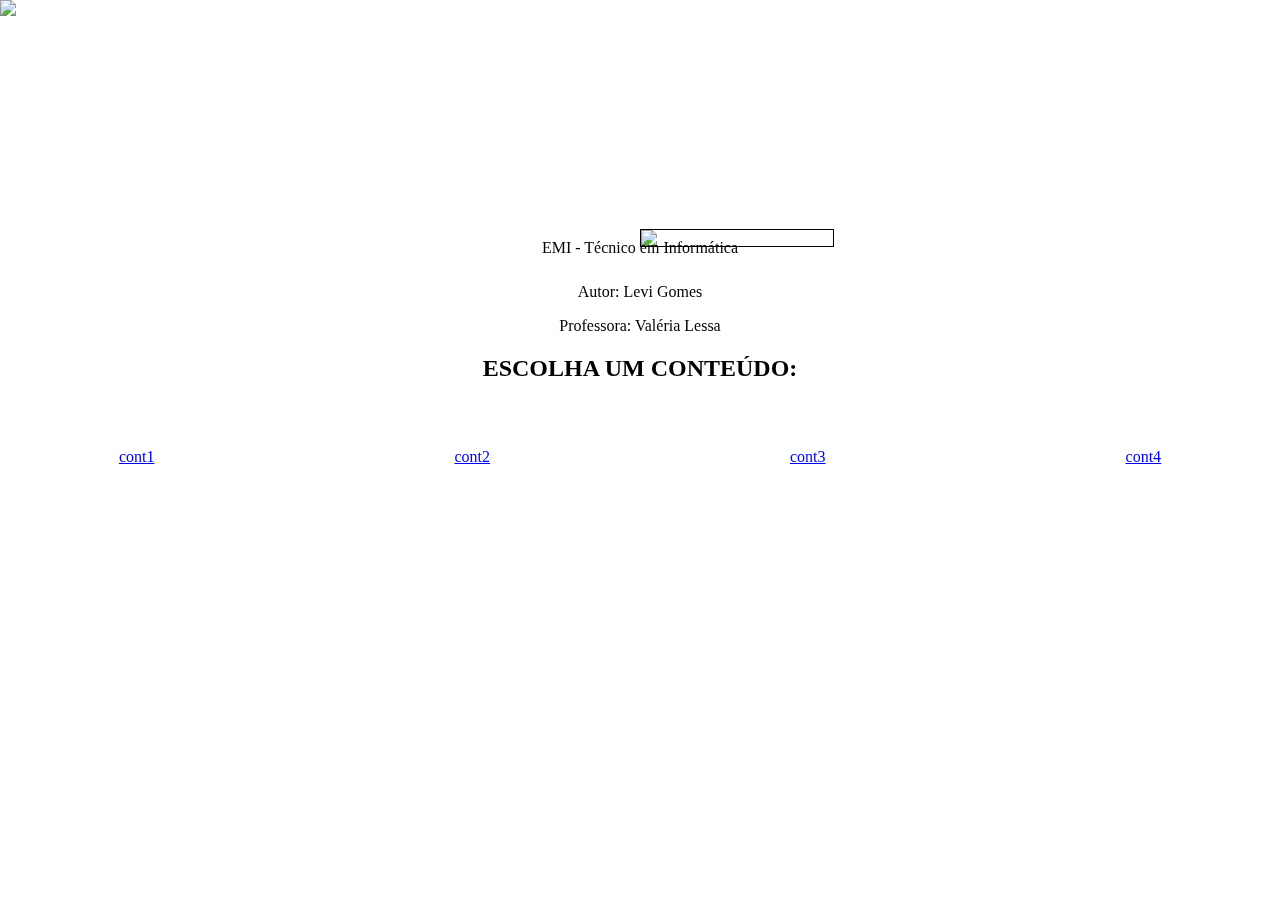
==== index.html @ 1e2177fe "V1" ====
<!DOCTYPE html>

<head>
    <meta charset="UTF-8" />
    <meta name="viewport" content="width=device-width, initial-scale=1.0" />
    <meta http-equiv="X-UA-Compatible" content="ie=edge" />
    <title>Portfolio - 2º Ciclo</title>
    <link type="text/css" rel="stylesheet" href="css/styles.css" />
    <link rel="preconnect" href="https://fonts.gstatic.com">
    <link href="https://fonts.googleapis.com/css2?family=Catamaran:wght@800&display=swap" rel="stylesheet">
</head>

<body>
    <div>
        <img id="bg" src="bginicio.jpg" />
    </div>
    <div align=center>
        <p id="titulo">PORTFOLIO DE MATEMÁTICA</p>
        <img id="bgturma" src="bgturma.jpg"/>
        <p id="turma">EMI - Técnico em Informática</p>
        <p>Autor: Levi Gomes</p>
        <p>Professora: Valéria Lessa</p>
    </div>

    <center>
        <h2>ESCOLHA UM CONTEÚDO:</h2>
        <div class="cont">
            <div class="contI">
                <p><a href="cont1.html">cont1</a></p>
            </div>
            <div class="contI">
                <p><a href="cont2.html">cont2</a></p>
            </div>
            <div class="contI">
                <p><a href="cont3.html">cont3</a></p>
            </div>
            <div class="contI">
                <p><a href="cont1.html">cont4</a></p>
            </div>
        </div>
    </center>
</body>
<footer>

</footer>
---- css/styles.css ----
.cont {
    display: flex;
    padding: 10px;
    justify-content: center;
}

#titulo {
    color:white;
    font-size: 45px;
    font-family: "Catamaran", sans-serif;
    margin-top: 110px;
}

#bgturma {
    width: 15%;
    border:solid 1px;
    z-index:-1;
    position:fixed;
    justify-content: center;
    
}

#turma {
    padding:10px 40px;
    
}

.contI {
    padding:20px 150px;
    
}

#bg {
    z-index:-1;
    position: absolute;
    width: 100%;
    left: 0px;
    top:0px;
}
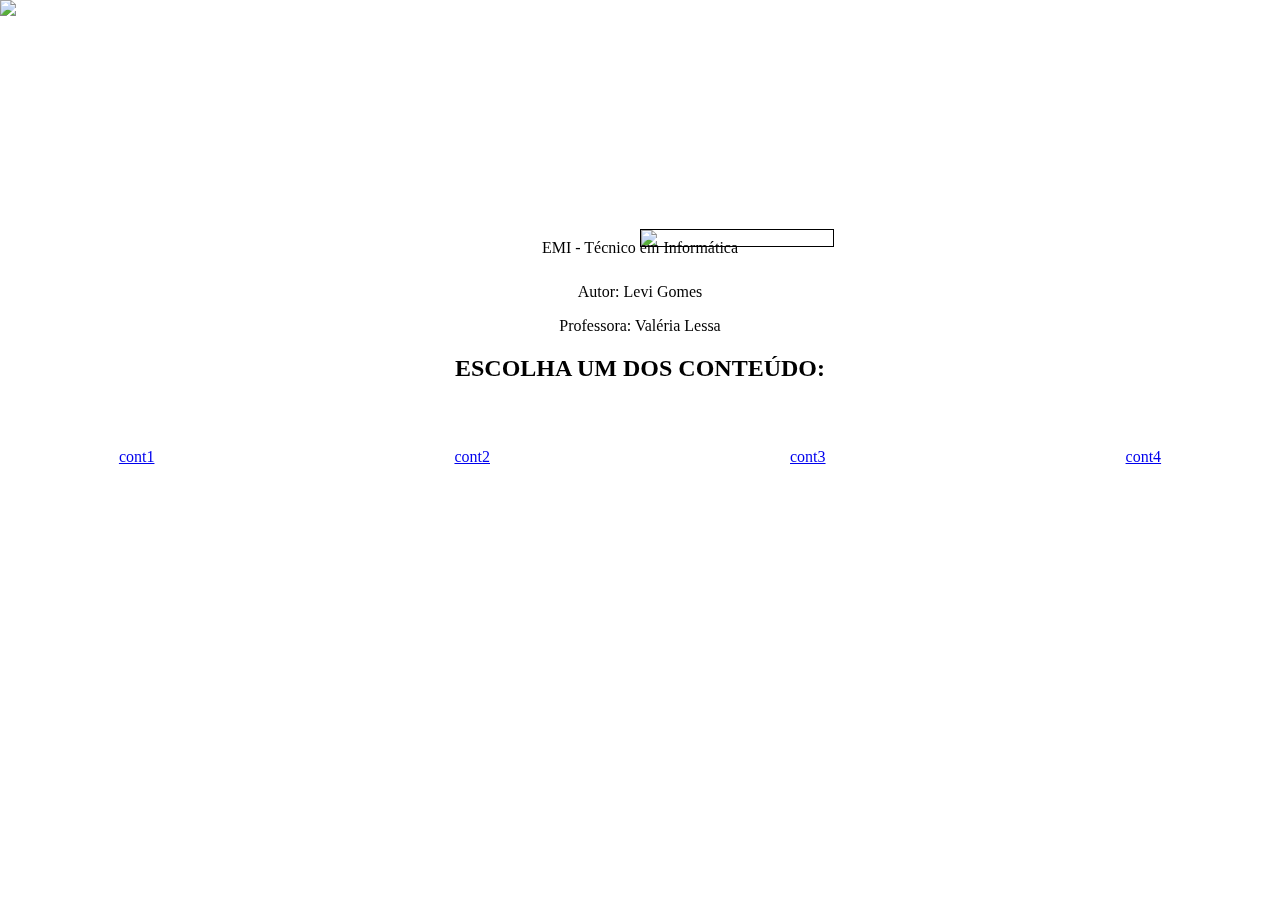
==== commit c0358e49: "V2" ====
--- a/index.html
+++ b/index.html
@@ -23,7 +23,7 @@
     </div>
 
     <center>
-        <h2>ESCOLHA UM CONTEÚDO:</h2>
+        <h2>ESCOLHA UM DOS CONTEÚDO:</h2>
         <div class="cont">
             <div class="contI">
                 <p><a href="cont1.html">cont1</a></p>
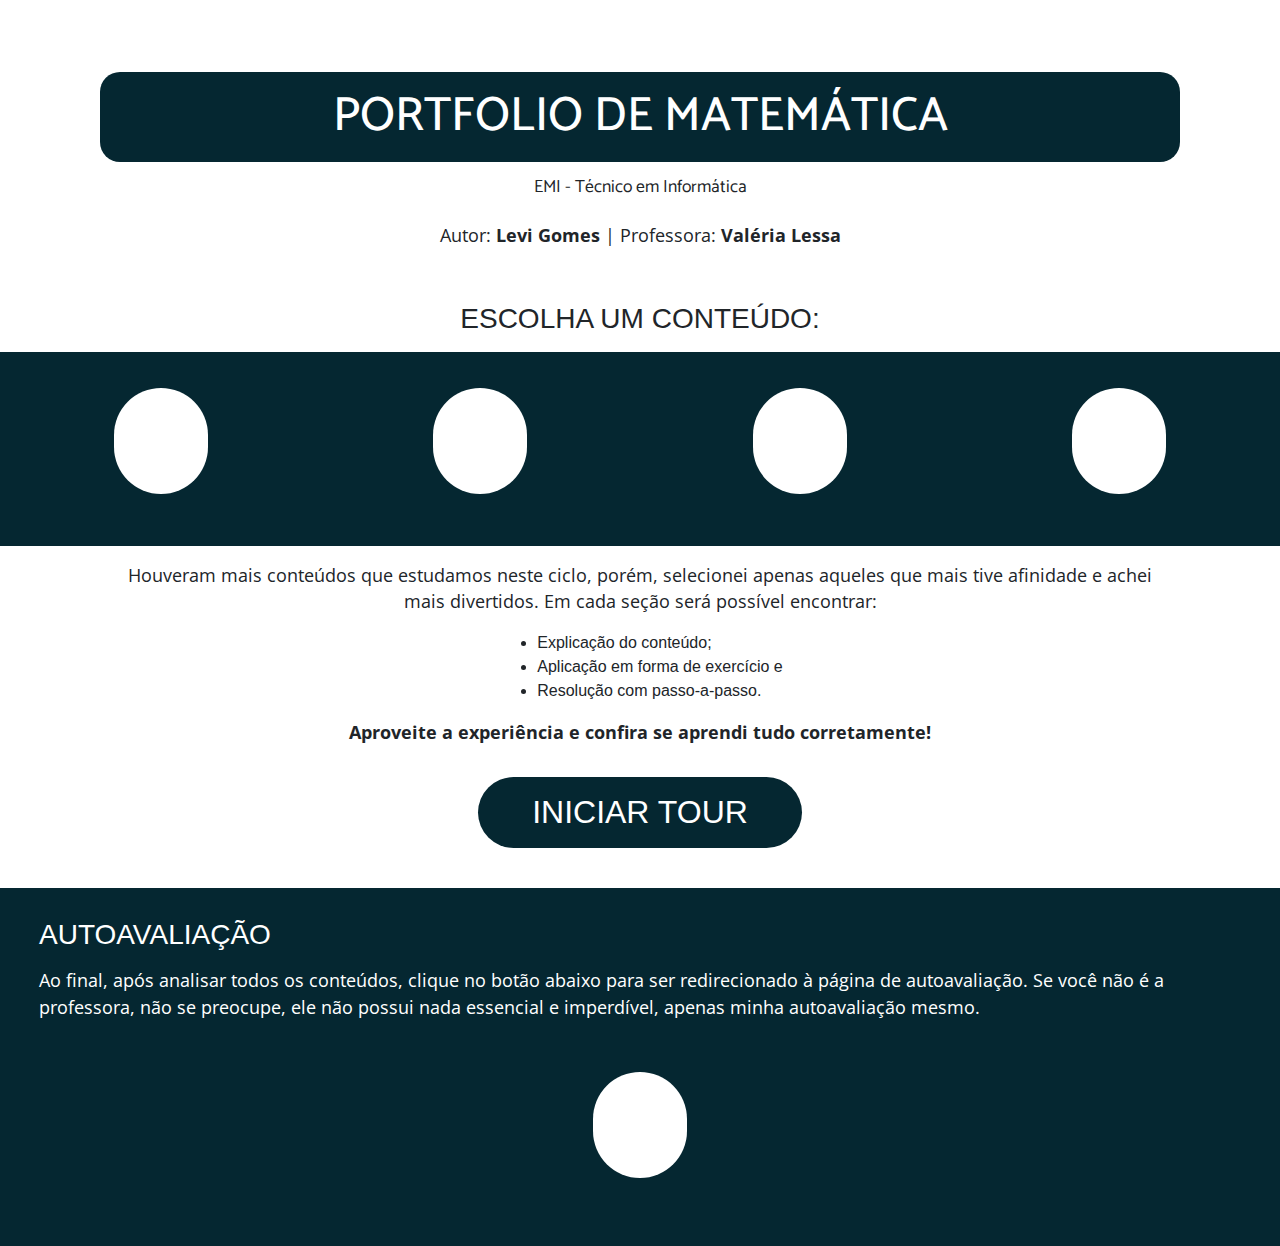
==== commit 24d91ac8: "Versão Semi-Final" ====
--- a/index.html
+++ b/index.html
@@ -8,37 +8,103 @@
     <link type="text/css" rel="stylesheet" href="css/styles.css" />
     <link rel="preconnect" href="https://fonts.gstatic.com">
     <link href="https://fonts.googleapis.com/css2?family=Catamaran:wght@800&display=swap" rel="stylesheet">
+    <link rel="stylesheet" href="bootstrap/css/bootstrap.min.css">
+    <script src="bootstrap/js/bootstrap.min.js"></script>
+    <link rel="stylesheet" href="css/fontawesome-free-5.15.3-web/css/all.min.css">
+    <link rel="preconnect" href="https://fonts.gstatic.com">
+    <link href="https://fonts.googleapis.com/css2?family=Open+Sans&display=swap" rel="stylesheet">
 </head>
 
 <body>
-    <div>
-        <img id="bg" src="bginicio.jpg" />
+
+    <div class="container-fluid p-0">
+        <div class="row mt-5">
+            <div class="container">
+                <div class="col mx-auto text-center">
+                    <h2 class="titulo py-3 mt-4">PORTFOLIO DE MATEMÁTICA</h2>
+                </div>
+            </div>
+        </div>
+        <div class="row">
+            <div class="col mx-auto text-center center">
+                <div class="container">
+                    <p id="turma" class="bg-white px-2">EMI - Técnico em Informática</p>
+                </div>
+            </div>
+        </div>
     </div>
-    <div align=center>
-        <p id="titulo">PORTFOLIO DE MATEMÁTICA</p>
-        <img id="bgturma" src="bgturma.jpg"/>
-        <p id="turma">EMI - Técnico em Informática</p>
-        <p>Autor: Levi Gomes</p>
-        <p>Professora: Valéria Lessa</p>
+    <div class="row">
+        <div class="col center">
+            <p align=left>Autor: <b>Levi Gomes</b> | Professora: <b>Valéria Lessa</b></p>
+        </div>
     </div>
-
+    <br>
     <center>
-        <h2>ESCOLHA UM DOS CONTEÚDO:</h2>
+        <h3>ESCOLHA UM CONTEÚDO:</h3>
         <div class="cont">
-            <div class="contI">
-                <p><a href="cont1.html">cont1</a></p>
+            <div class="row">
+                <div class="contI col-sm-6 col-lg-3 col-md-6 mx-auto text-center center">
+                    <p><a href="cont1.html">
+                            <i class="fas fa-square-root-alt fa-3x bolinha"></i>
+                        </a><br></p>
+                </div>
+                <div class="contI col-sm-6 col-lg-3 col-md-6 mx-auto text-center center">
+                    <p><a href="cont2.html">
+                            <i class="fas fa-superscript fa-3x bolinha"></i>
+                        </a></p>
+                </div>
+                <div class="contI col-sm-6 col-lg-3 col-md-6 mx-auto text-center center">
+                    <p><a href="cont3.html">
+                            <i class="fas fa-chart-line fa-3x bolinha"></i>
+                        </a></p>
+                </div>
+                <div class="contI col-sm-6 col-lg-3  col-md-6 mx-auto text-center center">
+                    <p><a href="cont4.html">
+                            <i class="fas fa-dollar-sign fa-3x bolinha"></i>
+                        </a></p>
+                </div>
             </div>
-            <div class="contI">
-                <p><a href="cont2.html">cont2</a></p>
-            </div>
-            <div class="contI">
-                <p><a href="cont3.html">cont3</a></p>
-            </div>
-            <div class="contI">
-                <p><a href="cont1.html">cont4</a></p>
+        </div>
+        <div class="row center">
+            <div class="mt-3 mx-4 col-lg-10 col-md-10 col-sm-10">
+                <p>Houveram mais conteúdos que estudamos neste ciclo, porém, selecionei apenas aqueles que mais tive afinidade e achei mais divertidos. Em cada seção será possível encontrar:</p>
+                <div class="row center">
+                    <ul align="left">
+                        <li>Explicação do conteúdo;</li>
+                        <li>Aplicação em forma de exercício e</li>
+                        <li>Resolução com passo-a-passo.</li>
+                    </ul>
+                </div>
+                <p><b>Aproveite a experiência e confira se aprendi tudo corretamente!</b></p>
+                <div class="py-3 mb-3 col-lg-4 col-md-7 col-sm-10">
+                    <h2 class="botao"><a href="cont1.html" style="color: white">INICIAR TOUR</a></h2>
+                </div>
             </div>
         </div>
     </center>
+
+    <!--AUTOAVALIAÇÃO??!-->
+    <div class="row">
+        <div class="container-fluid">
+            <div class="secao1 px-4 py-3">
+                <div class=" col-lg-12">
+                    <h3>AUTOAVALIAÇÃO</h3>
+
+                    <p>Ao final, após analisar todos os conteúdos, clique no botão abaixo para ser redirecionado à página de autoavaliação. Se você não é a professora, não se preocupe, ele não possui nada essencial e imperdível, apenas minha autoavaliação mesmo.</p>
+                    <div class="cont">
+                        <div class="row">
+                            <div class="contI col-sm-6 col-lg-3 col-md-6 mx-auto text-center center">
+                                <p><a href="autoavaliacao.html">
+                                        <i class="fas fa-star fa-3x bolinha"></i>
+                                    </a><br></p>
+                            </div>
+                        </div>
+                    </div>
+                </div>
+            </div>
+        </div>
+    </div>
+
 </body>
 <footer>
 
--- a/css/styles.css
+++ b/css/styles.css
@@ -1,39 +1,108 @@
+body {
+    font-family: 'Open Sans', sans-serif;
+}
+
+p {
+    font-family: 'Open Sans', sans-serif;
+    font-size: 110%;
+
+}
+
 .cont {
-    display: flex;
-    padding: 10px;
+    background-color: #052731;
+    padding: 1em;
+    align-content: center;
     justify-content: center;
 }
 
-#titulo {
-    color:white;
-    font-size: 45px;
+.titulo {
+    color: white;
+    font-size: 3em;
     font-family: "Catamaran", sans-serif;
-    margin-top: 110px;
+    background-color: #052731;
+    border-radius: 20px;
 }
 
-#bgturma {
-    width: 15%;
-    border:solid 1px;
-    z-index:-1;
-    position:fixed;
+.imagem {
+    width: 80%;
+    height: 80%;
+}
+
+.formas {
+    border: solid 3px white;
+    padding-bottom: 10px;
+    padding-top: 10px;
+    padding-left: 10px;
+    padding-right: 20px;
+}
+
+.formas2 {
+    border: solid 3px #052731;
+    padding-bottom: 10px;
+    padding-top: 10px;
+    padding-left: 10px;
+    padding-right: 20px;
+}
+
+.center {
+    display: flex;
     justify-content: center;
-    
+    align-items: center;
+}
+
+h3 {
+    padding-bottom: 0.3em;
+    padding-top: 0.5em;
+}
+
+.bolinha {
+    color: #052731;
+    background-color: white;
+    padding: 0.5em;
+    border-radius: 2em;
+}
+
+.bolinha:hover {
+    color: #052731;
+    background-color: #4f7b88;
+    padding: 0.5em;
+    border-radius: 2em;
+}
+
+.botao {
+    color: white;
+    background-color: #052731;
+    padding: 0.5em;
+    border-radius: 2em;
+}
+
+#bloco {
+    border: 10px solid black;
+    width: 10%;
+    height: 5%;
+}
+
+.secao1 {
+    color: white;
+    background-color: #052731;
+}
+
+.secao2 {
+    color: #052731;
+    background-color: white;
 }
 
 #turma {
-    padding:10px 40px;
-    
+    padding: 5px;
+    font-family: "Catamaran", sans-serif;
+    border-radius: 20px;
 }
 
 .contI {
-    padding:20px 150px;
-    
+    padding: 20px 150px;
+
 }
 
-#bg {
-    z-index:-1;
-    position: absolute;
-    width: 100%;
-    left: 0px;
-    top:0px;
-}+.lista {
+    font-size: 95%;
+}
--- a/css/fontawesome-free-5.15.3-web/css/all.min.css
+++ b/css/fontawesome-free-5.15.3-web/css/all.min.css
@@ -0,0 +1,5 @@
+/*!
+ * Font Awesome Free 5.15.3 by @fontawesome - https://fontawesome.com
+ * License - https://fontawesome.com/license/free (Icons: CC BY 4.0, Fonts: SIL OFL 1.1, Code: MIT License)
+ */
+.fa,.fab,.fad,.fal,.far,.fas{-moz-osx-font-smoothing:grayscale;-webkit-font-smoothing:antialiased;display:inline-block;font-style:normal;font-variant:normal;text-rendering:auto;line-height:1}.fa-lg{font-size:1.33333em;line-height:.75em;vertical-align:-.0667em}.fa-xs{font-size:.75em}.fa-sm{font-size:.875em}.fa-1x{font-size:1em}.fa-2x{font-size:2em}.fa-3x{font-size:3em}.fa-4x{font-size:4em}.fa-5x{font-size:5em}.fa-6x{font-size:6em}.fa-7x{font-size:7em}.fa-8x{font-size:8em}.fa-9x{font-size:9em}.fa-10x{font-size:10em}.fa-fw{text-align:center;width:1.25em}.fa-ul{list-style-type:none;margin-left:2.5em;padding-left:0}.fa-ul>li{position:relative}.fa-li{left:-2em;position:absolute;text-align:center;width:2em;line-height:inherit}.fa-border{border:.08em solid #eee;border-radius:.1em;padding:.2em .25em .15em}.fa-pull-left{float:left}.fa-pull-right{float:right}.fa.fa-pull-left,.fab.fa-pull-left,.fal.fa-pull-left,.far.fa-pull-left,.fas.fa-pull-left{margin-right:.3em}.fa.fa-pull-right,.fab.fa-pull-right,.fal.fa-pull-right,.far.fa-pull-right,.fas.fa-pull-right{margin-left:.3em}.fa-spin{-webkit-animation:fa-spin 2s linear infinite;animation:fa-spin 2s linear infinite}.fa-pulse{-webkit-animation:fa-spin 1s steps(8) infinite;animation:fa-spin 1s steps(8) infinite}@-webkit-keyframes fa-spin{0%{-webkit-transform:rotate(0deg);transform:rotate(0deg)}to{-webkit-transform:rotate(1turn);transform:rotate(1turn)}}@keyframes fa-spin{0%{-webkit-transform:rotate(0deg);transform:rotate(0deg)}to{-webkit-transform:rotate(1turn);transform:rotate(1turn)}}.fa-rotate-90{-ms-filter:"progid:DXImageTransform.Microsoft.BasicImage(rotation=1)";-webkit-transform:rotate(90deg);transform:rotate(90deg)}.fa-rotate-180{-ms-filter:"progid:DXImageTransform.Microsoft.BasicImage(rotation=2)";-webkit-transform:rotate(180deg);transform:rotate(180deg)}.fa-rotate-270{-ms-filter:"progid:DXImageTransform.Microsoft.BasicImage(rotation=3)";-webkit-transform:rotate(270deg);transform:rotate(270deg)}.fa-flip-horizontal{-ms-filter:"progid:DXImageTransform.Microsoft.BasicImage(rotation=0, mirror=1)";-webkit-transform:scaleX(-1);transform:scaleX(-1)}.fa-flip-vertical{-webkit-transform:scaleY(-1);transform:scaleY(-1)}.fa-flip-both,.fa-flip-horizontal.fa-flip-vertical,.fa-flip-vertical{-ms-filter:"progid:DXImageTransform.Microsoft.BasicImage(rotation=2, mirror=1)"}.fa-flip-both,.fa-flip-horizontal.fa-flip-vertical{-webkit-transform:scale(-1);transform:scale(-1)}:root .fa-flip-both,:root .fa-flip-horizontal,:root .fa-flip-vertical,:root .fa-rotate-90,:root .fa-rotate-180,:root .fa-rotate-270{-webkit-filter:none;filter:none}.fa-stack{display:inline-block;height:2em;line-height:2em;position:relative;vertical-align:middle;width:2.5em}.fa-stack-1x,.fa-stack-2x{left:0;position:absolute;text-align:center;width:100%}.fa-stack-1x{line-height:inherit}.fa-stack-2x{font-size:2em}.fa-inverse{color:#fff}.fa-500px:before{content:"\f26e"}.fa-accessible-icon:before{content:"\f368"}.fa-accusoft:before{content:"\f369"}.fa-acquisitions-incorporated:before{content:"\f6af"}.fa-ad:before{content:"\f641"}.fa-address-book:before{content:"\f2b9"}.fa-address-card:before{content:"\f2bb"}.fa-adjust:before{content:"\f042"}.fa-adn:before{content:"\f170"}.fa-adversal:before{content:"\f36a"}.fa-affiliatetheme:before{content:"\f36b"}.fa-air-freshener:before{content:"\f5d0"}.fa-airbnb:before{content:"\f834"}.fa-algolia:before{content:"\f36c"}.fa-align-center:before{content:"\f037"}.fa-align-justify:before{content:"\f039"}.fa-align-left:before{content:"\f036"}.fa-align-right:before{content:"\f038"}.fa-alipay:before{content:"\f642"}.fa-allergies:before{content:"\f461"}.fa-amazon:before{content:"\f270"}.fa-amazon-pay:before{content:"\f42c"}.fa-ambulance:before{content:"\f0f9"}.fa-american-sign-language-interpreting:before{content:"\f2a3"}.fa-amilia:before{content:"\f36d"}.fa-anchor:before{content:"\f13d"}.fa-android:before{content:"\f17b"}.fa-angellist:before{content:"\f209"}.fa-angle-double-down:before{content:"\f103"}.fa-angle-double-left:before{content:"\f100"}.fa-angle-double-right:before{content:"\f101"}.fa-angle-double-up:before{content:"\f102"}.fa-angle-down:before{content:"\f107"}.fa-angle-left:before{content:"\f104"}.fa-angle-right:before{content:"\f105"}.fa-angle-up:before{content:"\f106"}.fa-angry:before{content:"\f556"}.fa-angrycreative:before{content:"\f36e"}.fa-angular:before{content:"\f420"}.fa-ankh:before{content:"\f644"}.fa-app-store:before{content:"\f36f"}.fa-app-store-ios:before{content:"\f370"}.fa-apper:before{content:"\f371"}.fa-apple:before{content:"\f179"}.fa-apple-alt:before{content:"\f5d1"}.fa-apple-pay:before{content:"\f415"}.fa-archive:before{content:"\f187"}.fa-archway:before{content:"\f557"}.fa-arrow-alt-circle-down:before{content:"\f358"}.fa-arrow-alt-circle-left:before{content:"\f359"}.fa-arrow-alt-circle-right:before{content:"\f35a"}.fa-arrow-alt-circle-up:before{content:"\f35b"}.fa-arrow-circle-down:before{content:"\f0ab"}.fa-arrow-circle-left:before{content:"\f0a8"}.fa-arrow-circle-right:before{content:"\f0a9"}.fa-arrow-circle-up:before{content:"\f0aa"}.fa-arrow-down:before{content:"\f063"}.fa-arrow-left:before{content:"\f060"}.fa-arrow-right:before{content:"\f061"}.fa-arrow-up:before{content:"\f062"}.fa-arrows-alt:before{content:"\f0b2"}.fa-arrows-alt-h:before{content:"\f337"}.fa-arrows-alt-v:before{content:"\f338"}.fa-artstation:before{content:"\f77a"}.fa-assistive-listening-systems:before{content:"\f2a2"}.fa-asterisk:before{content:"\f069"}.fa-asymmetrik:before{content:"\f372"}.fa-at:before{content:"\f1fa"}.fa-atlas:before{content:"\f558"}.fa-atlassian:before{content:"\f77b"}.fa-atom:before{content:"\f5d2"}.fa-audible:before{content:"\f373"}.fa-audio-description:before{content:"\f29e"}.fa-autoprefixer:before{content:"\f41c"}.fa-avianex:before{content:"\f374"}.fa-aviato:before{content:"\f421"}.fa-award:before{content:"\f559"}.fa-aws:before{content:"\f375"}.fa-baby:before{content:"\f77c"}.fa-baby-carriage:before{content:"\f77d"}.fa-backspace:before{content:"\f55a"}.fa-backward:before{content:"\f04a"}.fa-bacon:before{content:"\f7e5"}.fa-bacteria:before{content:"\e059"}.fa-bacterium:before{content:"\e05a"}.fa-bahai:before{content:"\f666"}.fa-balance-scale:before{content:"\f24e"}.fa-balance-scale-left:before{content:"\f515"}.fa-balance-scale-right:before{content:"\f516"}.fa-ban:before{content:"\f05e"}.fa-band-aid:before{content:"\f462"}.fa-bandcamp:before{content:"\f2d5"}.fa-barcode:before{content:"\f02a"}.fa-bars:before{content:"\f0c9"}.fa-baseball-ball:before{content:"\f433"}.fa-basketball-ball:before{content:"\f434"}.fa-bath:before{content:"\f2cd"}.fa-battery-empty:before{content:"\f244"}.fa-battery-full:before{content:"\f240"}.fa-battery-half:before{content:"\f242"}.fa-battery-quarter:before{content:"\f243"}.fa-battery-three-quarters:before{content:"\f241"}.fa-battle-net:before{content:"\f835"}.fa-bed:before{content:"\f236"}.fa-beer:before{content:"\f0fc"}.fa-behance:before{content:"\f1b4"}.fa-behance-square:before{content:"\f1b5"}.fa-bell:before{content:"\f0f3"}.fa-bell-slash:before{content:"\f1f6"}.fa-bezier-curve:before{content:"\f55b"}.fa-bible:before{content:"\f647"}.fa-bicycle:before{content:"\f206"}.fa-biking:before{content:"\f84a"}.fa-bimobject:before{content:"\f378"}.fa-binoculars:before{content:"\f1e5"}.fa-biohazard:before{content:"\f780"}.fa-birthday-cake:before{content:"\f1fd"}.fa-bitbucket:before{content:"\f171"}.fa-bitcoin:before{content:"\f379"}.fa-bity:before{content:"\f37a"}.fa-black-tie:before{content:"\f27e"}.fa-blackberry:before{content:"\f37b"}.fa-blender:before{content:"\f517"}.fa-blender-phone:before{content:"\f6b6"}.fa-blind:before{content:"\f29d"}.fa-blog:before{content:"\f781"}.fa-blogger:before{content:"\f37c"}.fa-blogger-b:before{content:"\f37d"}.fa-bluetooth:before{content:"\f293"}.fa-bluetooth-b:before{content:"\f294"}.fa-bold:before{content:"\f032"}.fa-bolt:before{content:"\f0e7"}.fa-bomb:before{content:"\f1e2"}.fa-bone:before{content:"\f5d7"}.fa-bong:before{content:"\f55c"}.fa-book:before{content:"\f02d"}.fa-book-dead:before{content:"\f6b7"}.fa-book-medical:before{content:"\f7e6"}.fa-book-open:before{content:"\f518"}.fa-book-reader:before{content:"\f5da"}.fa-bookmark:before{content:"\f02e"}.fa-bootstrap:before{content:"\f836"}.fa-border-all:before{content:"\f84c"}.fa-border-none:before{content:"\f850"}.fa-border-style:before{content:"\f853"}.fa-bowling-ball:before{content:"\f436"}.fa-box:before{content:"\f466"}.fa-box-open:before{content:"\f49e"}.fa-box-tissue:before{content:"\e05b"}.fa-boxes:before{content:"\f468"}.fa-braille:before{content:"\f2a1"}.fa-brain:before{content:"\f5dc"}.fa-bread-slice:before{content:"\f7ec"}.fa-briefcase:before{content:"\f0b1"}.fa-briefcase-medical:before{content:"\f469"}.fa-broadcast-tower:before{content:"\f519"}.fa-broom:before{content:"\f51a"}.fa-brush:before{content:"\f55d"}.fa-btc:before{content:"\f15a"}.fa-buffer:before{content:"\f837"}.fa-bug:before{content:"\f188"}.fa-building:before{content:"\f1ad"}.fa-bullhorn:before{content:"\f0a1"}.fa-bullseye:before{content:"\f140"}.fa-burn:before{content:"\f46a"}.fa-buromobelexperte:before{content:"\f37f"}.fa-bus:before{content:"\f207"}.fa-bus-alt:before{content:"\f55e"}.fa-business-time:before{content:"\f64a"}.fa-buy-n-large:before{content:"\f8a6"}.fa-buysellads:before{content:"\f20d"}.fa-calculator:before{content:"\f1ec"}.fa-calendar:before{content:"\f133"}.fa-calendar-alt:before{content:"\f073"}.fa-calendar-check:before{content:"\f274"}.fa-calendar-day:before{content:"\f783"}.fa-calendar-minus:before{content:"\f272"}.fa-calendar-plus:before{content:"\f271"}.fa-calendar-times:before{content:"\f273"}.fa-calendar-week:before{content:"\f784"}.fa-camera:before{content:"\f030"}.fa-camera-retro:before{content:"\f083"}.fa-campground:before{content:"\f6bb"}.fa-canadian-maple-leaf:before{content:"\f785"}.fa-candy-cane:before{content:"\f786"}.fa-cannabis:before{content:"\f55f"}.fa-capsules:before{content:"\f46b"}.fa-car:before{content:"\f1b9"}.fa-car-alt:before{content:"\f5de"}.fa-car-battery:before{content:"\f5df"}.fa-car-crash:before{content:"\f5e1"}.fa-car-side:before{content:"\f5e4"}.fa-caravan:before{content:"\f8ff"}.fa-caret-down:before{content:"\f0d7"}.fa-caret-left:before{content:"\f0d9"}.fa-caret-right:before{content:"\f0da"}.fa-caret-square-down:before{content:"\f150"}.fa-caret-square-left:before{content:"\f191"}.fa-caret-square-right:before{content:"\f152"}.fa-caret-square-up:before{content:"\f151"}.fa-caret-up:before{content:"\f0d8"}.fa-carrot:before{content:"\f787"}.fa-cart-arrow-down:before{content:"\f218"}.fa-cart-plus:before{content:"\f217"}.fa-cash-register:before{content:"\f788"}.fa-cat:before{content:"\f6be"}.fa-cc-amazon-pay:before{content:"\f42d"}.fa-cc-amex:before{content:"\f1f3"}.fa-cc-apple-pay:before{content:"\f416"}.fa-cc-diners-club:before{content:"\f24c"}.fa-cc-discover:before{content:"\f1f2"}.fa-cc-jcb:before{content:"\f24b"}.fa-cc-mastercard:before{content:"\f1f1"}.fa-cc-paypal:before{content:"\f1f4"}.fa-cc-stripe:before{content:"\f1f5"}.fa-cc-visa:before{content:"\f1f0"}.fa-centercode:before{content:"\f380"}.fa-centos:before{content:"\f789"}.fa-certificate:before{content:"\f0a3"}.fa-chair:before{content:"\f6c0"}.fa-chalkboard:before{content:"\f51b"}.fa-chalkboard-teacher:before{content:"\f51c"}.fa-charging-station:before{content:"\f5e7"}.fa-chart-area:before{content:"\f1fe"}.fa-chart-bar:before{content:"\f080"}.fa-chart-line:before{content:"\f201"}.fa-chart-pie:before{content:"\f200"}.fa-check:before{content:"\f00c"}.fa-check-circle:before{content:"\f058"}.fa-check-double:before{content:"\f560"}.fa-check-square:before{content:"\f14a"}.fa-cheese:before{content:"\f7ef"}.fa-chess:before{content:"\f439"}.fa-chess-bishop:before{content:"\f43a"}.fa-chess-board:before{content:"\f43c"}.fa-chess-king:before{content:"\f43f"}.fa-chess-knight:before{content:"\f441"}.fa-chess-pawn:before{content:"\f443"}.fa-chess-queen:before{content:"\f445"}.fa-chess-rook:before{content:"\f447"}.fa-chevron-circle-down:before{content:"\f13a"}.fa-chevron-circle-left:before{content:"\f137"}.fa-chevron-circle-right:before{content:"\f138"}.fa-chevron-circle-up:before{content:"\f139"}.fa-chevron-down:before{content:"\f078"}.fa-chevron-left:before{content:"\f053"}.fa-chevron-right:before{content:"\f054"}.fa-chevron-up:before{content:"\f077"}.fa-child:before{content:"\f1ae"}.fa-chrome:before{content:"\f268"}.fa-chromecast:before{content:"\f838"}.fa-church:before{content:"\f51d"}.fa-circle:before{content:"\f111"}.fa-circle-notch:before{content:"\f1ce"}.fa-city:before{content:"\f64f"}.fa-clinic-medical:before{content:"\f7f2"}.fa-clipboard:before{content:"\f328"}.fa-clipboard-check:before{content:"\f46c"}.fa-clipboard-list:before{content:"\f46d"}.fa-clock:before{content:"\f017"}.fa-clone:before{content:"\f24d"}.fa-closed-captioning:before{content:"\f20a"}.fa-cloud:before{content:"\f0c2"}.fa-cloud-download-alt:before{content:"\f381"}.fa-cloud-meatball:before{content:"\f73b"}.fa-cloud-moon:before{content:"\f6c3"}.fa-cloud-moon-rain:before{content:"\f73c"}.fa-cloud-rain:before{content:"\f73d"}.fa-cloud-showers-heavy:before{content:"\f740"}.fa-cloud-sun:before{content:"\f6c4"}.fa-cloud-sun-rain:before{content:"\f743"}.fa-cloud-upload-alt:before{content:"\f382"}.fa-cloudflare:before{content:"\e07d"}.fa-cloudscale:before{content:"\f383"}.fa-cloudsmith:before{content:"\f384"}.fa-cloudversify:before{content:"\f385"}.fa-cocktail:before{content:"\f561"}.fa-code:before{content:"\f121"}.fa-code-branch:before{content:"\f126"}.fa-codepen:before{content:"\f1cb"}.fa-codiepie:before{content:"\f284"}.fa-coffee:before{content:"\f0f4"}.fa-cog:before{content:"\f013"}.fa-cogs:before{content:"\f085"}.fa-coins:before{content:"\f51e"}.fa-columns:before{content:"\f0db"}.fa-comment:before{content:"\f075"}.fa-comment-alt:before{content:"\f27a"}.fa-comment-dollar:before{content:"\f651"}.fa-comment-dots:before{content:"\f4ad"}.fa-comment-medical:before{content:"\f7f5"}.fa-comment-slash:before{content:"\f4b3"}.fa-comments:before{content:"\f086"}.fa-comments-dollar:before{content:"\f653"}.fa-compact-disc:before{content:"\f51f"}.fa-compass:before{content:"\f14e"}.fa-compress:before{content:"\f066"}.fa-compress-alt:before{content:"\f422"}.fa-compress-arrows-alt:before{content:"\f78c"}.fa-concierge-bell:before{content:"\f562"}.fa-confluence:before{content:"\f78d"}.fa-connectdevelop:before{content:"\f20e"}.fa-contao:before{content:"\f26d"}.fa-cookie:before{content:"\f563"}.fa-cookie-bite:before{content:"\f564"}.fa-copy:before{content:"\f0c5"}.fa-copyright:before{content:"\f1f9"}.fa-cotton-bureau:before{content:"\f89e"}.fa-couch:before{content:"\f4b8"}.fa-cpanel:before{content:"\f388"}.fa-creative-commons:before{content:"\f25e"}.fa-creative-commons-by:before{content:"\f4e7"}.fa-creative-commons-nc:before{content:"\f4e8"}.fa-creative-commons-nc-eu:before{content:"\f4e9"}.fa-creative-commons-nc-jp:before{content:"\f4ea"}.fa-creative-commons-nd:before{content:"\f4eb"}.fa-creative-commons-pd:before{content:"\f4ec"}.fa-creative-commons-pd-alt:before{content:"\f4ed"}.fa-creative-commons-remix:before{content:"\f4ee"}.fa-creative-commons-sa:before{content:"\f4ef"}.fa-creative-commons-sampling:before{content:"\f4f0"}.fa-creative-commons-sampling-plus:before{content:"\f4f1"}.fa-creative-commons-share:before{content:"\f4f2"}.fa-creative-commons-zero:before{content:"\f4f3"}.fa-credit-card:before{content:"\f09d"}.fa-critical-role:before{content:"\f6c9"}.fa-crop:before{content:"\f125"}.fa-crop-alt:before{content:"\f565"}.fa-cross:before{content:"\f654"}.fa-crosshairs:before{content:"\f05b"}.fa-crow:before{content:"\f520"}.fa-crown:before{content:"\f521"}.fa-crutch:before{content:"\f7f7"}.fa-css3:before{content:"\f13c"}.fa-css3-alt:before{content:"\f38b"}.fa-cube:before{content:"\f1b2"}.fa-cubes:before{content:"\f1b3"}.fa-cut:before{content:"\f0c4"}.fa-cuttlefish:before{content:"\f38c"}.fa-d-and-d:before{content:"\f38d"}.fa-d-and-d-beyond:before{content:"\f6ca"}.fa-dailymotion:before{content:"\e052"}.fa-dashcube:before{content:"\f210"}.fa-database:before{content:"\f1c0"}.fa-deaf:before{content:"\f2a4"}.fa-deezer:before{content:"\e077"}.fa-delicious:before{content:"\f1a5"}.fa-democrat:before{content:"\f747"}.fa-deploydog:before{content:"\f38e"}.fa-deskpro:before{content:"\f38f"}.fa-desktop:before{content:"\f108"}.fa-dev:before{content:"\f6cc"}.fa-deviantart:before{content:"\f1bd"}.fa-dharmachakra:before{content:"\f655"}.fa-dhl:before{content:"\f790"}.fa-diagnoses:before{content:"\f470"}.fa-diaspora:before{content:"\f791"}.fa-dice:before{content:"\f522"}.fa-dice-d20:before{content:"\f6cf"}.fa-dice-d6:before{content:"\f6d1"}.fa-dice-five:before{content:"\f523"}.fa-dice-four:before{content:"\f524"}.fa-dice-one:before{content:"\f525"}.fa-dice-six:before{content:"\f526"}.fa-dice-three:before{content:"\f527"}.fa-dice-two:before{content:"\f528"}.fa-digg:before{content:"\f1a6"}.fa-digital-ocean:before{content:"\f391"}.fa-digital-tachograph:before{content:"\f566"}.fa-directions:before{content:"\f5eb"}.fa-discord:before{content:"\f392"}.fa-discourse:before{content:"\f393"}.fa-disease:before{content:"\f7fa"}.fa-divide:before{content:"\f529"}.fa-dizzy:before{content:"\f567"}.fa-dna:before{content:"\f471"}.fa-dochub:before{content:"\f394"}.fa-docker:before{content:"\f395"}.fa-dog:before{content:"\f6d3"}.fa-dollar-sign:before{content:"\f155"}.fa-dolly:before{content:"\f472"}.fa-dolly-flatbed:before{content:"\f474"}.fa-donate:before{content:"\f4b9"}.fa-door-closed:before{content:"\f52a"}.fa-door-open:before{content:"\f52b"}.fa-dot-circle:before{content:"\f192"}.fa-dove:before{content:"\f4ba"}.fa-download:before{content:"\f019"}.fa-draft2digital:before{content:"\f396"}.fa-drafting-compass:before{content:"\f568"}.fa-dragon:before{content:"\f6d5"}.fa-draw-polygon:before{content:"\f5ee"}.fa-dribbble:before{content:"\f17d"}.fa-dribbble-square:before{content:"\f397"}.fa-dropbox:before{content:"\f16b"}.fa-drum:before{content:"\f569"}.fa-drum-steelpan:before{content:"\f56a"}.fa-drumstick-bite:before{content:"\f6d7"}.fa-drupal:before{content:"\f1a9"}.fa-dumbbell:before{content:"\f44b"}.fa-dumpster:before{content:"\f793"}.fa-dumpster-fire:before{content:"\f794"}.fa-dungeon:before{content:"\f6d9"}.fa-dyalog:before{content:"\f399"}.fa-earlybirds:before{content:"\f39a"}.fa-ebay:before{content:"\f4f4"}.fa-edge:before{content:"\f282"}.fa-edge-legacy:before{content:"\e078"}.fa-edit:before{content:"\f044"}.fa-egg:before{content:"\f7fb"}.fa-eject:before{content:"\f052"}.fa-elementor:before{content:"\f430"}.fa-ellipsis-h:before{content:"\f141"}.fa-ellipsis-v:before{content:"\f142"}.fa-ello:before{content:"\f5f1"}.fa-ember:before{content:"\f423"}.fa-empire:before{content:"\f1d1"}.fa-envelope:before{content:"\f0e0"}.fa-envelope-open:before{content:"\f2b6"}.fa-envelope-open-text:before{content:"\f658"}.fa-envelope-square:before{content:"\f199"}.fa-envira:before{content:"\f299"}.fa-equals:before{content:"\f52c"}.fa-eraser:before{content:"\f12d"}.fa-erlang:before{content:"\f39d"}.fa-ethereum:before{content:"\f42e"}.fa-ethernet:before{content:"\f796"}.fa-etsy:before{content:"\f2d7"}.fa-euro-sign:before{content:"\f153"}.fa-evernote:before{content:"\f839"}.fa-exchange-alt:before{content:"\f362"}.fa-exclamation:before{content:"\f12a"}.fa-exclamation-circle:before{content:"\f06a"}.fa-exclamation-triangle:before{content:"\f071"}.fa-expand:before{content:"\f065"}.fa-expand-alt:before{content:"\f424"}.fa-expand-arrows-alt:before{content:"\f31e"}.fa-expeditedssl:before{content:"\f23e"}.fa-external-link-alt:before{content:"\f35d"}.fa-external-link-square-alt:before{content:"\f360"}.fa-eye:before{content:"\f06e"}.fa-eye-dropper:before{content:"\f1fb"}.fa-eye-slash:before{content:"\f070"}.fa-facebook:before{content:"\f09a"}.fa-facebook-f:before{content:"\f39e"}.fa-facebook-messenger:before{content:"\f39f"}.fa-facebook-square:before{content:"\f082"}.fa-fan:before{content:"\f863"}.fa-fantasy-flight-games:before{content:"\f6dc"}.fa-fast-backward:before{content:"\f049"}.fa-fast-forward:before{content:"\f050"}.fa-faucet:before{content:"\e005"}.fa-fax:before{content:"\f1ac"}.fa-feather:before{content:"\f52d"}.fa-feather-alt:before{content:"\f56b"}.fa-fedex:before{content:"\f797"}.fa-fedora:before{content:"\f798"}.fa-female:before{content:"\f182"}.fa-fighter-jet:before{content:"\f0fb"}.fa-figma:before{content:"\f799"}.fa-file:before{content:"\f15b"}.fa-file-alt:before{content:"\f15c"}.fa-file-archive:before{content:"\f1c6"}.fa-file-audio:before{content:"\f1c7"}.fa-file-code:before{content:"\f1c9"}.fa-file-contract:before{content:"\f56c"}.fa-file-csv:before{content:"\f6dd"}.fa-file-download:before{content:"\f56d"}.fa-file-excel:before{content:"\f1c3"}.fa-file-export:before{content:"\f56e"}.fa-file-image:before{content:"\f1c5"}.fa-file-import:before{content:"\f56f"}.fa-file-invoice:before{content:"\f570"}.fa-file-invoice-dollar:before{content:"\f571"}.fa-file-medical:before{content:"\f477"}.fa-file-medical-alt:before{content:"\f478"}.fa-file-pdf:before{content:"\f1c1"}.fa-file-powerpoint:before{content:"\f1c4"}.fa-file-prescription:before{content:"\f572"}.fa-file-signature:before{content:"\f573"}.fa-file-upload:before{content:"\f574"}.fa-file-video:before{content:"\f1c8"}.fa-file-word:before{content:"\f1c2"}.fa-fill:before{content:"\f575"}.fa-fill-drip:before{content:"\f576"}.fa-film:before{content:"\f008"}.fa-filter:before{content:"\f0b0"}.fa-fingerprint:before{content:"\f577"}.fa-fire:before{content:"\f06d"}.fa-fire-alt:before{content:"\f7e4"}.fa-fire-extinguisher:before{content:"\f134"}.fa-firefox:before{content:"\f269"}.fa-firefox-browser:before{content:"\e007"}.fa-first-aid:before{content:"\f479"}.fa-first-order:before{content:"\f2b0"}.fa-first-order-alt:before{content:"\f50a"}.fa-firstdraft:before{content:"\f3a1"}.fa-fish:before{content:"\f578"}.fa-fist-raised:before{content:"\f6de"}.fa-flag:before{content:"\f024"}.fa-flag-checkered:before{content:"\f11e"}.fa-flag-usa:before{content:"\f74d"}.fa-flask:before{content:"\f0c3"}.fa-flickr:before{content:"\f16e"}.fa-flipboard:before{content:"\f44d"}.fa-flushed:before{content:"\f579"}.fa-fly:before{content:"\f417"}.fa-folder:before{content:"\f07b"}.fa-folder-minus:before{content:"\f65d"}.fa-folder-open:before{content:"\f07c"}.fa-folder-plus:before{content:"\f65e"}.fa-font:before{content:"\f031"}.fa-font-awesome:before{content:"\f2b4"}.fa-font-awesome-alt:before{content:"\f35c"}.fa-font-awesome-flag:before{content:"\f425"}.fa-font-awesome-logo-full:before{content:"\f4e6"}.fa-fonticons:before{content:"\f280"}.fa-fonticons-fi:before{content:"\f3a2"}.fa-football-ball:before{content:"\f44e"}.fa-fort-awesome:before{content:"\f286"}.fa-fort-awesome-alt:before{content:"\f3a3"}.fa-forumbee:before{content:"\f211"}.fa-forward:before{content:"\f04e"}.fa-foursquare:before{content:"\f180"}.fa-free-code-camp:before{content:"\f2c5"}.fa-freebsd:before{content:"\f3a4"}.fa-frog:before{content:"\f52e"}.fa-frown:before{content:"\f119"}.fa-frown-open:before{content:"\f57a"}.fa-fulcrum:before{content:"\f50b"}.fa-funnel-dollar:before{content:"\f662"}.fa-futbol:before{content:"\f1e3"}.fa-galactic-republic:before{content:"\f50c"}.fa-galactic-senate:before{content:"\f50d"}.fa-gamepad:before{content:"\f11b"}.fa-gas-pump:before{content:"\f52f"}.fa-gavel:before{content:"\f0e3"}.fa-gem:before{content:"\f3a5"}.fa-genderless:before{content:"\f22d"}.fa-get-pocket:before{content:"\f265"}.fa-gg:before{content:"\f260"}.fa-gg-circle:before{content:"\f261"}.fa-ghost:before{content:"\f6e2"}.fa-gift:before{content:"\f06b"}.fa-gifts:before{content:"\f79c"}.fa-git:before{content:"\f1d3"}.fa-git-alt:before{content:"\f841"}.fa-git-square:before{content:"\f1d2"}.fa-github:before{content:"\f09b"}.fa-github-alt:before{content:"\f113"}.fa-github-square:before{content:"\f092"}.fa-gitkraken:before{content:"\f3a6"}.fa-gitlab:before{content:"\f296"}.fa-gitter:before{content:"\f426"}.fa-glass-cheers:before{content:"\f79f"}.fa-glass-martini:before{content:"\f000"}.fa-glass-martini-alt:before{content:"\f57b"}.fa-glass-whiskey:before{content:"\f7a0"}.fa-glasses:before{content:"\f530"}.fa-glide:before{content:"\f2a5"}.fa-glide-g:before{content:"\f2a6"}.fa-globe:before{content:"\f0ac"}.fa-globe-africa:before{content:"\f57c"}.fa-globe-americas:before{content:"\f57d"}.fa-globe-asia:before{content:"\f57e"}.fa-globe-europe:before{content:"\f7a2"}.fa-gofore:before{content:"\f3a7"}.fa-golf-ball:before{content:"\f450"}.fa-goodreads:before{content:"\f3a8"}.fa-goodreads-g:before{content:"\f3a9"}.fa-google:before{content:"\f1a0"}.fa-google-drive:before{content:"\f3aa"}.fa-google-pay:before{content:"\e079"}.fa-google-play:before{content:"\f3ab"}.fa-google-plus:before{content:"\f2b3"}.fa-google-plus-g:before{content:"\f0d5"}.fa-google-plus-square:before{content:"\f0d4"}.fa-google-wallet:before{content:"\f1ee"}.fa-gopuram:before{content:"\f664"}.fa-graduation-cap:before{content:"\f19d"}.fa-gratipay:before{content:"\f184"}.fa-grav:before{content:"\f2d6"}.fa-greater-than:before{content:"\f531"}.fa-greater-than-equal:before{content:"\f532"}.fa-grimace:before{content:"\f57f"}.fa-grin:before{content:"\f580"}.fa-grin-alt:before{content:"\f581"}.fa-grin-beam:before{content:"\f582"}.fa-grin-beam-sweat:before{content:"\f583"}.fa-grin-hearts:before{content:"\f584"}.fa-grin-squint:before{content:"\f585"}.fa-grin-squint-tears:before{content:"\f586"}.fa-grin-stars:before{content:"\f587"}.fa-grin-tears:before{content:"\f588"}.fa-grin-tongue:before{content:"\f589"}.fa-grin-tongue-squint:before{content:"\f58a"}.fa-grin-tongue-wink:before{content:"\f58b"}.fa-grin-wink:before{content:"\f58c"}.fa-grip-horizontal:before{content:"\f58d"}.fa-grip-lines:before{content:"\f7a4"}.fa-grip-lines-vertical:before{content:"\f7a5"}.fa-grip-vertical:before{content:"\f58e"}.fa-gripfire:before{content:"\f3ac"}.fa-grunt:before{content:"\f3ad"}.fa-guilded:before{content:"\e07e"}.fa-guitar:before{content:"\f7a6"}.fa-gulp:before{content:"\f3ae"}.fa-h-square:before{content:"\f0fd"}.fa-hacker-news:before{content:"\f1d4"}.fa-hacker-news-square:before{content:"\f3af"}.fa-hackerrank:before{content:"\f5f7"}.fa-hamburger:before{content:"\f805"}.fa-hammer:before{content:"\f6e3"}.fa-hamsa:before{content:"\f665"}.fa-hand-holding:before{content:"\f4bd"}.fa-hand-holding-heart:before{content:"\f4be"}.fa-hand-holding-medical:before{content:"\e05c"}.fa-hand-holding-usd:before{content:"\f4c0"}.fa-hand-holding-water:before{content:"\f4c1"}.fa-hand-lizard:before{content:"\f258"}.fa-hand-middle-finger:before{content:"\f806"}.fa-hand-paper:before{content:"\f256"}.fa-hand-peace:before{content:"\f25b"}.fa-hand-point-down:before{content:"\f0a7"}.fa-hand-point-left:before{content:"\f0a5"}.fa-hand-point-right:before{content:"\f0a4"}.fa-hand-point-up:before{content:"\f0a6"}.fa-hand-pointer:before{content:"\f25a"}.fa-hand-rock:before{content:"\f255"}.fa-hand-scissors:before{content:"\f257"}.fa-hand-sparkles:before{content:"\e05d"}.fa-hand-spock:before{content:"\f259"}.fa-hands:before{content:"\f4c2"}.fa-hands-helping:before{content:"\f4c4"}.fa-hands-wash:before{content:"\e05e"}.fa-handshake:before{content:"\f2b5"}.fa-handshake-alt-slash:before{content:"\e05f"}.fa-handshake-slash:before{content:"\e060"}.fa-hanukiah:before{content:"\f6e6"}.fa-hard-hat:before{content:"\f807"}.fa-hashtag:before{content:"\f292"}.fa-hat-cowboy:before{content:"\f8c0"}.fa-hat-cowboy-side:before{content:"\f8c1"}.fa-hat-wizard:before{content:"\f6e8"}.fa-hdd:before{content:"\f0a0"}.fa-head-side-cough:before{content:"\e061"}.fa-head-side-cough-slash:before{content:"\e062"}.fa-head-side-mask:before{content:"\e063"}.fa-head-side-virus:before{content:"\e064"}.fa-heading:before{content:"\f1dc"}.fa-headphones:before{content:"\f025"}.fa-headphones-alt:before{content:"\f58f"}.fa-headset:before{content:"\f590"}.fa-heart:before{content:"\f004"}.fa-heart-broken:before{content:"\f7a9"}.fa-heartbeat:before{content:"\f21e"}.fa-helicopter:before{content:"\f533"}.fa-highlighter:before{content:"\f591"}.fa-hiking:before{content:"\f6ec"}.fa-hippo:before{content:"\f6ed"}.fa-hips:before{content:"\f452"}.fa-hire-a-helper:before{content:"\f3b0"}.fa-history:before{content:"\f1da"}.fa-hive:before{content:"\e07f"}.fa-hockey-puck:before{content:"\f453"}.fa-holly-berry:before{content:"\f7aa"}.fa-home:before{content:"\f015"}.fa-hooli:before{content:"\f427"}.fa-hornbill:before{content:"\f592"}.fa-horse:before{content:"\f6f0"}.fa-horse-head:before{content:"\f7ab"}.fa-hospital:before{content:"\f0f8"}.fa-hospital-alt:before{content:"\f47d"}.fa-hospital-symbol:before{content:"\f47e"}.fa-hospital-user:before{content:"\f80d"}.fa-hot-tub:before{content:"\f593"}.fa-hotdog:before{content:"\f80f"}.fa-hotel:before{content:"\f594"}.fa-hotjar:before{content:"\f3b1"}.fa-hourglass:before{content:"\f254"}.fa-hourglass-end:before{content:"\f253"}.fa-hourglass-half:before{content:"\f252"}.fa-hourglass-start:before{content:"\f251"}.fa-house-damage:before{content:"\f6f1"}.fa-house-user:before{content:"\e065"}.fa-houzz:before{content:"\f27c"}.fa-hryvnia:before{content:"\f6f2"}.fa-html5:before{content:"\f13b"}.fa-hubspot:before{content:"\f3b2"}.fa-i-cursor:before{content:"\f246"}.fa-ice-cream:before{content:"\f810"}.fa-icicles:before{content:"\f7ad"}.fa-icons:before{content:"\f86d"}.fa-id-badge:before{content:"\f2c1"}.fa-id-card:before{content:"\f2c2"}.fa-id-card-alt:before{content:"\f47f"}.fa-ideal:before{content:"\e013"}.fa-igloo:before{content:"\f7ae"}.fa-image:before{content:"\f03e"}.fa-images:before{content:"\f302"}.fa-imdb:before{content:"\f2d8"}.fa-inbox:before{content:"\f01c"}.fa-indent:before{content:"\f03c"}.fa-industry:before{content:"\f275"}.fa-infinity:before{content:"\f534"}.fa-info:before{content:"\f129"}.fa-info-circle:before{content:"\f05a"}.fa-innosoft:before{content:"\e080"}.fa-instagram:before{content:"\f16d"}.fa-instagram-square:before{content:"\e055"}.fa-instalod:before{content:"\e081"}.fa-intercom:before{content:"\f7af"}.fa-internet-explorer:before{content:"\f26b"}.fa-invision:before{content:"\f7b0"}.fa-ioxhost:before{content:"\f208"}.fa-italic:before{content:"\f033"}.fa-itch-io:before{content:"\f83a"}.fa-itunes:before{content:"\f3b4"}.fa-itunes-note:before{content:"\f3b5"}.fa-java:before{content:"\f4e4"}.fa-jedi:before{content:"\f669"}.fa-jedi-order:before{content:"\f50e"}.fa-jenkins:before{content:"\f3b6"}.fa-jira:before{content:"\f7b1"}.fa-joget:before{content:"\f3b7"}.fa-joint:before{content:"\f595"}.fa-joomla:before{content:"\f1aa"}.fa-journal-whills:before{content:"\f66a"}.fa-js:before{content:"\f3b8"}.fa-js-square:before{content:"\f3b9"}.fa-jsfiddle:before{content:"\f1cc"}.fa-kaaba:before{content:"\f66b"}.fa-kaggle:before{content:"\f5fa"}.fa-key:before{content:"\f084"}.fa-keybase:before{content:"\f4f5"}.fa-keyboard:before{content:"\f11c"}.fa-keycdn:before{content:"\f3ba"}.fa-khanda:before{content:"\f66d"}.fa-kickstarter:before{content:"\f3bb"}.fa-kickstarter-k:before{content:"\f3bc"}.fa-kiss:before{content:"\f596"}.fa-kiss-beam:before{content:"\f597"}.fa-kiss-wink-heart:before{content:"\f598"}.fa-kiwi-bird:before{content:"\f535"}.fa-korvue:before{content:"\f42f"}.fa-landmark:before{content:"\f66f"}.fa-language:before{content:"\f1ab"}.fa-laptop:before{content:"\f109"}.fa-laptop-code:before{content:"\f5fc"}.fa-laptop-house:before{content:"\e066"}.fa-laptop-medical:before{content:"\f812"}.fa-laravel:before{content:"\f3bd"}.fa-lastfm:before{content:"\f202"}.fa-lastfm-square:before{content:"\f203"}.fa-laugh:before{content:"\f599"}.fa-laugh-beam:before{content:"\f59a"}.fa-laugh-squint:before{content:"\f59b"}.fa-laugh-wink:before{content:"\f59c"}.fa-layer-group:before{content:"\f5fd"}.fa-leaf:before{content:"\f06c"}.fa-leanpub:before{content:"\f212"}.fa-lemon:before{content:"\f094"}.fa-less:before{content:"\f41d"}.fa-less-than:before{content:"\f536"}.fa-less-than-equal:before{content:"\f537"}.fa-level-down-alt:before{content:"\f3be"}.fa-level-up-alt:before{content:"\f3bf"}.fa-life-ring:before{content:"\f1cd"}.fa-lightbulb:before{content:"\f0eb"}.fa-line:before{content:"\f3c0"}.fa-link:before{content:"\f0c1"}.fa-linkedin:before{content:"\f08c"}.fa-linkedin-in:before{content:"\f0e1"}.fa-linode:before{content:"\f2b8"}.fa-linux:before{content:"\f17c"}.fa-lira-sign:before{content:"\f195"}.fa-list:before{content:"\f03a"}.fa-list-alt:before{content:"\f022"}.fa-list-ol:before{content:"\f0cb"}.fa-list-ul:before{content:"\f0ca"}.fa-location-arrow:before{content:"\f124"}.fa-lock:before{content:"\f023"}.fa-lock-open:before{content:"\f3c1"}.fa-long-arrow-alt-down:before{content:"\f309"}.fa-long-arrow-alt-left:before{content:"\f30a"}.fa-long-arrow-alt-right:before{content:"\f30b"}.fa-long-arrow-alt-up:before{content:"\f30c"}.fa-low-vision:before{content:"\f2a8"}.fa-luggage-cart:before{content:"\f59d"}.fa-lungs:before{content:"\f604"}.fa-lungs-virus:before{content:"\e067"}.fa-lyft:before{content:"\f3c3"}.fa-magento:before{content:"\f3c4"}.fa-magic:before{content:"\f0d0"}.fa-magnet:before{content:"\f076"}.fa-mail-bulk:before{content:"\f674"}.fa-mailchimp:before{content:"\f59e"}.fa-male:before{content:"\f183"}.fa-mandalorian:before{content:"\f50f"}.fa-map:before{content:"\f279"}.fa-map-marked:before{content:"\f59f"}.fa-map-marked-alt:before{content:"\f5a0"}.fa-map-marker:before{content:"\f041"}.fa-map-marker-alt:before{content:"\f3c5"}.fa-map-pin:before{content:"\f276"}.fa-map-signs:before{content:"\f277"}.fa-markdown:before{content:"\f60f"}.fa-marker:before{content:"\f5a1"}.fa-mars:before{content:"\f222"}.fa-mars-double:before{content:"\f227"}.fa-mars-stroke:before{content:"\f229"}.fa-mars-stroke-h:before{content:"\f22b"}.fa-mars-stroke-v:before{content:"\f22a"}.fa-mask:before{content:"\f6fa"}.fa-mastodon:before{content:"\f4f6"}.fa-maxcdn:before{content:"\f136"}.fa-mdb:before{content:"\f8ca"}.fa-medal:before{content:"\f5a2"}.fa-medapps:before{content:"\f3c6"}.fa-medium:before{content:"\f23a"}.fa-medium-m:before{content:"\f3c7"}.fa-medkit:before{content:"\f0fa"}.fa-medrt:before{content:"\f3c8"}.fa-meetup:before{content:"\f2e0"}.fa-megaport:before{content:"\f5a3"}.fa-meh:before{content:"\f11a"}.fa-meh-blank:before{content:"\f5a4"}.fa-meh-rolling-eyes:before{content:"\f5a5"}.fa-memory:before{content:"\f538"}.fa-mendeley:before{content:"\f7b3"}.fa-menorah:before{content:"\f676"}.fa-mercury:before{content:"\f223"}.fa-meteor:before{content:"\f753"}.fa-microblog:before{content:"\e01a"}.fa-microchip:before{content:"\f2db"}.fa-microphone:before{content:"\f130"}.fa-microphone-alt:before{content:"\f3c9"}.fa-microphone-alt-slash:before{content:"\f539"}.fa-microphone-slash:before{content:"\f131"}.fa-microscope:before{content:"\f610"}.fa-microsoft:before{content:"\f3ca"}.fa-minus:before{content:"\f068"}.fa-minus-circle:before{content:"\f056"}.fa-minus-square:before{content:"\f146"}.fa-mitten:before{content:"\f7b5"}.fa-mix:before{content:"\f3cb"}.fa-mixcloud:before{content:"\f289"}.fa-mixer:before{content:"\e056"}.fa-mizuni:before{content:"\f3cc"}.fa-mobile:before{content:"\f10b"}.fa-mobile-alt:before{content:"\f3cd"}.fa-modx:before{content:"\f285"}.fa-monero:before{content:"\f3d0"}.fa-money-bill:before{content:"\f0d6"}.fa-money-bill-alt:before{content:"\f3d1"}.fa-money-bill-wave:before{content:"\f53a"}.fa-money-bill-wave-alt:before{content:"\f53b"}.fa-money-check:before{content:"\f53c"}.fa-money-check-alt:before{content:"\f53d"}.fa-monument:before{content:"\f5a6"}.fa-moon:before{content:"\f186"}.fa-mortar-pestle:before{content:"\f5a7"}.fa-mosque:before{content:"\f678"}.fa-motorcycle:before{content:"\f21c"}.fa-mountain:before{content:"\f6fc"}.fa-mouse:before{content:"\f8cc"}.fa-mouse-pointer:before{content:"\f245"}.fa-mug-hot:before{content:"\f7b6"}.fa-music:before{content:"\f001"}.fa-napster:before{content:"\f3d2"}.fa-neos:before{content:"\f612"}.fa-network-wired:before{content:"\f6ff"}.fa-neuter:before{content:"\f22c"}.fa-newspaper:before{content:"\f1ea"}.fa-nimblr:before{content:"\f5a8"}.fa-node:before{content:"\f419"}.fa-node-js:before{content:"\f3d3"}.fa-not-equal:before{content:"\f53e"}.fa-notes-medical:before{content:"\f481"}.fa-npm:before{content:"\f3d4"}.fa-ns8:before{content:"\f3d5"}.fa-nutritionix:before{content:"\f3d6"}.fa-object-group:before{content:"\f247"}.fa-object-ungroup:before{content:"\f248"}.fa-octopus-deploy:before{content:"\e082"}.fa-odnoklassniki:before{content:"\f263"}.fa-odnoklassniki-square:before{content:"\f264"}.fa-oil-can:before{content:"\f613"}.fa-old-republic:before{content:"\f510"}.fa-om:before{content:"\f679"}.fa-opencart:before{content:"\f23d"}.fa-openid:before{content:"\f19b"}.fa-opera:before{content:"\f26a"}.fa-optin-monster:before{content:"\f23c"}.fa-orcid:before{content:"\f8d2"}.fa-osi:before{content:"\f41a"}.fa-otter:before{content:"\f700"}.fa-outdent:before{content:"\f03b"}.fa-page4:before{content:"\f3d7"}.fa-pagelines:before{content:"\f18c"}.fa-pager:before{content:"\f815"}.fa-paint-brush:before{content:"\f1fc"}.fa-paint-roller:before{content:"\f5aa"}.fa-palette:before{content:"\f53f"}.fa-palfed:before{content:"\f3d8"}.fa-pallet:before{content:"\f482"}.fa-paper-plane:before{content:"\f1d8"}.fa-paperclip:before{content:"\f0c6"}.fa-parachute-box:before{content:"\f4cd"}.fa-paragraph:before{content:"\f1dd"}.fa-parking:before{content:"\f540"}.fa-passport:before{content:"\f5ab"}.fa-pastafarianism:before{content:"\f67b"}.fa-paste:before{content:"\f0ea"}.fa-patreon:before{content:"\f3d9"}.fa-pause:before{content:"\f04c"}.fa-pause-circle:before{content:"\f28b"}.fa-paw:before{content:"\f1b0"}.fa-paypal:before{content:"\f1ed"}.fa-peace:before{content:"\f67c"}.fa-pen:before{content:"\f304"}.fa-pen-alt:before{content:"\f305"}.fa-pen-fancy:before{content:"\f5ac"}.fa-pen-nib:before{content:"\f5ad"}.fa-pen-square:before{content:"\f14b"}.fa-pencil-alt:before{content:"\f303"}.fa-pencil-ruler:before{content:"\f5ae"}.fa-penny-arcade:before{content:"\f704"}.fa-people-arrows:before{content:"\e068"}.fa-people-carry:before{content:"\f4ce"}.fa-pepper-hot:before{content:"\f816"}.fa-perbyte:before{content:"\e083"}.fa-percent:before{content:"\f295"}.fa-percentage:before{content:"\f541"}.fa-periscope:before{content:"\f3da"}.fa-person-booth:before{content:"\f756"}.fa-phabricator:before{content:"\f3db"}.fa-phoenix-framework:before{content:"\f3dc"}.fa-phoenix-squadron:before{content:"\f511"}.fa-phone:before{content:"\f095"}.fa-phone-alt:before{content:"\f879"}.fa-phone-slash:before{content:"\f3dd"}.fa-phone-square:before{content:"\f098"}.fa-phone-square-alt:before{content:"\f87b"}.fa-phone-volume:before{content:"\f2a0"}.fa-photo-video:before{content:"\f87c"}.fa-php:before{content:"\f457"}.fa-pied-piper:before{content:"\f2ae"}.fa-pied-piper-alt:before{content:"\f1a8"}.fa-pied-piper-hat:before{content:"\f4e5"}.fa-pied-piper-pp:before{content:"\f1a7"}.fa-pied-piper-square:before{content:"\e01e"}.fa-piggy-bank:before{content:"\f4d3"}.fa-pills:before{content:"\f484"}.fa-pinterest:before{content:"\f0d2"}.fa-pinterest-p:before{content:"\f231"}.fa-pinterest-square:before{content:"\f0d3"}.fa-pizza-slice:before{content:"\f818"}.fa-place-of-worship:before{content:"\f67f"}.fa-plane:before{content:"\f072"}.fa-plane-arrival:before{content:"\f5af"}.fa-plane-departure:before{content:"\f5b0"}.fa-plane-slash:before{content:"\e069"}.fa-play:before{content:"\f04b"}.fa-play-circle:before{content:"\f144"}.fa-playstation:before{content:"\f3df"}.fa-plug:before{content:"\f1e6"}.fa-plus:before{content:"\f067"}.fa-plus-circle:before{content:"\f055"}.fa-plus-square:before{content:"\f0fe"}.fa-podcast:before{content:"\f2ce"}.fa-poll:before{content:"\f681"}.fa-poll-h:before{content:"\f682"}.fa-poo:before{content:"\f2fe"}.fa-poo-storm:before{content:"\f75a"}.fa-poop:before{content:"\f619"}.fa-portrait:before{content:"\f3e0"}.fa-pound-sign:before{content:"\f154"}.fa-power-off:before{content:"\f011"}.fa-pray:before{content:"\f683"}.fa-praying-hands:before{content:"\f684"}.fa-prescription:before{content:"\f5b1"}.fa-prescription-bottle:before{content:"\f485"}.fa-prescription-bottle-alt:before{content:"\f486"}.fa-print:before{content:"\f02f"}.fa-procedures:before{content:"\f487"}.fa-product-hunt:before{content:"\f288"}.fa-project-diagram:before{content:"\f542"}.fa-pump-medical:before{content:"\e06a"}.fa-pump-soap:before{content:"\e06b"}.fa-pushed:before{content:"\f3e1"}.fa-puzzle-piece:before{content:"\f12e"}.fa-python:before{content:"\f3e2"}.fa-qq:before{content:"\f1d6"}.fa-qrcode:before{content:"\f029"}.fa-question:before{content:"\f128"}.fa-question-circle:before{content:"\f059"}.fa-quidditch:before{content:"\f458"}.fa-quinscape:before{content:"\f459"}.fa-quora:before{content:"\f2c4"}.fa-quote-left:before{content:"\f10d"}.fa-quote-right:before{content:"\f10e"}.fa-quran:before{content:"\f687"}.fa-r-project:before{content:"\f4f7"}.fa-radiation:before{content:"\f7b9"}.fa-radiation-alt:before{content:"\f7ba"}.fa-rainbow:before{content:"\f75b"}.fa-random:before{content:"\f074"}.fa-raspberry-pi:before{content:"\f7bb"}.fa-ravelry:before{content:"\f2d9"}.fa-react:before{content:"\f41b"}.fa-reacteurope:before{content:"\f75d"}.fa-readme:before{content:"\f4d5"}.fa-rebel:before{content:"\f1d0"}.fa-receipt:before{content:"\f543"}.fa-record-vinyl:before{content:"\f8d9"}.fa-recycle:before{content:"\f1b8"}.fa-red-river:before{content:"\f3e3"}.fa-reddit:before{content:"\f1a1"}.fa-reddit-alien:before{content:"\f281"}.fa-reddit-square:before{content:"\f1a2"}.fa-redhat:before{content:"\f7bc"}.fa-redo:before{content:"\f01e"}.fa-redo-alt:before{content:"\f2f9"}.fa-registered:before{content:"\f25d"}.fa-remove-format:before{content:"\f87d"}.fa-renren:before{content:"\f18b"}.fa-reply:before{content:"\f3e5"}.fa-reply-all:before{content:"\f122"}.fa-replyd:before{content:"\f3e6"}.fa-republican:before{content:"\f75e"}.fa-researchgate:before{content:"\f4f8"}.fa-resolving:before{content:"\f3e7"}.fa-restroom:before{content:"\f7bd"}.fa-retweet:before{content:"\f079"}.fa-rev:before{content:"\f5b2"}.fa-ribbon:before{content:"\f4d6"}.fa-ring:before{content:"\f70b"}.fa-road:before{content:"\f018"}.fa-robot:before{content:"\f544"}.fa-rocket:before{content:"\f135"}.fa-rocketchat:before{content:"\f3e8"}.fa-rockrms:before{content:"\f3e9"}.fa-route:before{content:"\f4d7"}.fa-rss:before{content:"\f09e"}.fa-rss-square:before{content:"\f143"}.fa-ruble-sign:before{content:"\f158"}.fa-ruler:before{content:"\f545"}.fa-ruler-combined:before{content:"\f546"}.fa-ruler-horizontal:before{content:"\f547"}.fa-ruler-vertical:before{content:"\f548"}.fa-running:before{content:"\f70c"}.fa-rupee-sign:before{content:"\f156"}.fa-rust:before{content:"\e07a"}.fa-sad-cry:before{content:"\f5b3"}.fa-sad-tear:before{content:"\f5b4"}.fa-safari:before{content:"\f267"}.fa-salesforce:before{content:"\f83b"}.fa-sass:before{content:"\f41e"}.fa-satellite:before{content:"\f7bf"}.fa-satellite-dish:before{content:"\f7c0"}.fa-save:before{content:"\f0c7"}.fa-schlix:before{content:"\f3ea"}.fa-school:before{content:"\f549"}.fa-screwdriver:before{content:"\f54a"}.fa-scribd:before{content:"\f28a"}.fa-scroll:before{content:"\f70e"}.fa-sd-card:before{content:"\f7c2"}.fa-search:before{content:"\f002"}.fa-search-dollar:before{content:"\f688"}.fa-search-location:before{content:"\f689"}.fa-search-minus:before{content:"\f010"}.fa-search-plus:before{content:"\f00e"}.fa-searchengin:before{content:"\f3eb"}.fa-seedling:before{content:"\f4d8"}.fa-sellcast:before{content:"\f2da"}.fa-sellsy:before{content:"\f213"}.fa-server:before{content:"\f233"}.fa-servicestack:before{content:"\f3ec"}.fa-shapes:before{content:"\f61f"}.fa-share:before{content:"\f064"}.fa-share-alt:before{content:"\f1e0"}.fa-share-alt-square:before{content:"\f1e1"}.fa-share-square:before{content:"\f14d"}.fa-shekel-sign:before{content:"\f20b"}.fa-shield-alt:before{content:"\f3ed"}.fa-shield-virus:before{content:"\e06c"}.fa-ship:before{content:"\f21a"}.fa-shipping-fast:before{content:"\f48b"}.fa-shirtsinbulk:before{content:"\f214"}.fa-shoe-prints:before{content:"\f54b"}.fa-shopify:before{content:"\e057"}.fa-shopping-bag:before{content:"\f290"}.fa-shopping-basket:before{content:"\f291"}.fa-shopping-cart:before{content:"\f07a"}.fa-shopware:before{content:"\f5b5"}.fa-shower:before{content:"\f2cc"}.fa-shuttle-van:before{content:"\f5b6"}.fa-sign:before{content:"\f4d9"}.fa-sign-in-alt:before{content:"\f2f6"}.fa-sign-language:before{content:"\f2a7"}.fa-sign-out-alt:before{content:"\f2f5"}.fa-signal:before{content:"\f012"}.fa-signature:before{content:"\f5b7"}.fa-sim-card:before{content:"\f7c4"}.fa-simplybuilt:before{content:"\f215"}.fa-sink:before{content:"\e06d"}.fa-sistrix:before{content:"\f3ee"}.fa-sitemap:before{content:"\f0e8"}.fa-sith:before{content:"\f512"}.fa-skating:before{content:"\f7c5"}.fa-sketch:before{content:"\f7c6"}.fa-skiing:before{content:"\f7c9"}.fa-skiing-nordic:before{content:"\f7ca"}.fa-skull:before{content:"\f54c"}.fa-skull-crossbones:before{content:"\f714"}.fa-skyatlas:before{content:"\f216"}.fa-skype:before{content:"\f17e"}.fa-slack:before{content:"\f198"}.fa-slack-hash:before{content:"\f3ef"}.fa-slash:before{content:"\f715"}.fa-sleigh:before{content:"\f7cc"}.fa-sliders-h:before{content:"\f1de"}.fa-slideshare:before{content:"\f1e7"}.fa-smile:before{content:"\f118"}.fa-smile-beam:before{content:"\f5b8"}.fa-smile-wink:before{content:"\f4da"}.fa-smog:before{content:"\f75f"}.fa-smoking:before{content:"\f48d"}.fa-smoking-ban:before{content:"\f54d"}.fa-sms:before{content:"\f7cd"}.fa-snapchat:before{content:"\f2ab"}.fa-snapchat-ghost:before{content:"\f2ac"}.fa-snapchat-square:before{content:"\f2ad"}.fa-snowboarding:before{content:"\f7ce"}.fa-snowflake:before{content:"\f2dc"}.fa-snowman:before{content:"\f7d0"}.fa-snowplow:before{content:"\f7d2"}.fa-soap:before{content:"\e06e"}.fa-socks:before{content:"\f696"}.fa-solar-panel:before{content:"\f5ba"}.fa-sort:before{content:"\f0dc"}.fa-sort-alpha-down:before{content:"\f15d"}.fa-sort-alpha-down-alt:before{content:"\f881"}.fa-sort-alpha-up:before{content:"\f15e"}.fa-sort-alpha-up-alt:before{content:"\f882"}.fa-sort-amount-down:before{content:"\f160"}.fa-sort-amount-down-alt:before{content:"\f884"}.fa-sort-amount-up:before{content:"\f161"}.fa-sort-amount-up-alt:before{content:"\f885"}.fa-sort-down:before{content:"\f0dd"}.fa-sort-numeric-down:before{content:"\f162"}.fa-sort-numeric-down-alt:before{content:"\f886"}.fa-sort-numeric-up:before{content:"\f163"}.fa-sort-numeric-up-alt:before{content:"\f887"}.fa-sort-up:before{content:"\f0de"}.fa-soundcloud:before{content:"\f1be"}.fa-sourcetree:before{content:"\f7d3"}.fa-spa:before{content:"\f5bb"}.fa-space-shuttle:before{content:"\f197"}.fa-speakap:before{content:"\f3f3"}.fa-speaker-deck:before{content:"\f83c"}.fa-spell-check:before{content:"\f891"}.fa-spider:before{content:"\f717"}.fa-spinner:before{content:"\f110"}.fa-splotch:before{content:"\f5bc"}.fa-spotify:before{content:"\f1bc"}.fa-spray-can:before{content:"\f5bd"}.fa-square:before{content:"\f0c8"}.fa-square-full:before{content:"\f45c"}.fa-square-root-alt:before{content:"\f698"}.fa-squarespace:before{content:"\f5be"}.fa-stack-exchange:before{content:"\f18d"}.fa-stack-overflow:before{content:"\f16c"}.fa-stackpath:before{content:"\f842"}.fa-stamp:before{content:"\f5bf"}.fa-star:before{content:"\f005"}.fa-star-and-crescent:before{content:"\f699"}.fa-star-half:before{content:"\f089"}.fa-star-half-alt:before{content:"\f5c0"}.fa-star-of-david:before{content:"\f69a"}.fa-star-of-life:before{content:"\f621"}.fa-staylinked:before{content:"\f3f5"}.fa-steam:before{content:"\f1b6"}.fa-steam-square:before{content:"\f1b7"}.fa-steam-symbol:before{content:"\f3f6"}.fa-step-backward:before{content:"\f048"}.fa-step-forward:before{content:"\f051"}.fa-stethoscope:before{content:"\f0f1"}.fa-sticker-mule:before{content:"\f3f7"}.fa-sticky-note:before{content:"\f249"}.fa-stop:before{content:"\f04d"}.fa-stop-circle:before{content:"\f28d"}.fa-stopwatch:before{content:"\f2f2"}.fa-stopwatch-20:before{content:"\e06f"}.fa-store:before{content:"\f54e"}.fa-store-alt:before{content:"\f54f"}.fa-store-alt-slash:before{content:"\e070"}.fa-store-slash:before{content:"\e071"}.fa-strava:before{content:"\f428"}.fa-stream:before{content:"\f550"}.fa-street-view:before{content:"\f21d"}.fa-strikethrough:before{content:"\f0cc"}.fa-stripe:before{content:"\f429"}.fa-stripe-s:before{content:"\f42a"}.fa-stroopwafel:before{content:"\f551"}.fa-studiovinari:before{content:"\f3f8"}.fa-stumbleupon:before{content:"\f1a4"}.fa-stumbleupon-circle:before{content:"\f1a3"}.fa-subscript:before{content:"\f12c"}.fa-subway:before{content:"\f239"}.fa-suitcase:before{content:"\f0f2"}.fa-suitcase-rolling:before{content:"\f5c1"}.fa-sun:before{content:"\f185"}.fa-superpowers:before{content:"\f2dd"}.fa-superscript:before{content:"\f12b"}.fa-supple:before{content:"\f3f9"}.fa-surprise:before{content:"\f5c2"}.fa-suse:before{content:"\f7d6"}.fa-swatchbook:before{content:"\f5c3"}.fa-swift:before{content:"\f8e1"}.fa-swimmer:before{content:"\f5c4"}.fa-swimming-pool:before{content:"\f5c5"}.fa-symfony:before{content:"\f83d"}.fa-synagogue:before{content:"\f69b"}.fa-sync:before{content:"\f021"}.fa-sync-alt:before{content:"\f2f1"}.fa-syringe:before{content:"\f48e"}.fa-table:before{content:"\f0ce"}.fa-table-tennis:before{content:"\f45d"}.fa-tablet:before{content:"\f10a"}.fa-tablet-alt:before{content:"\f3fa"}.fa-tablets:before{content:"\f490"}.fa-tachometer-alt:before{content:"\f3fd"}.fa-tag:before{content:"\f02b"}.fa-tags:before{content:"\f02c"}.fa-tape:before{content:"\f4db"}.fa-tasks:before{content:"\f0ae"}.fa-taxi:before{content:"\f1ba"}.fa-teamspeak:before{content:"\f4f9"}.fa-teeth:before{content:"\f62e"}.fa-teeth-open:before{content:"\f62f"}.fa-telegram:before{content:"\f2c6"}.fa-telegram-plane:before{content:"\f3fe"}.fa-temperature-high:before{content:"\f769"}.fa-temperature-low:before{content:"\f76b"}.fa-tencent-weibo:before{content:"\f1d5"}.fa-tenge:before{content:"\f7d7"}.fa-terminal:before{content:"\f120"}.fa-text-height:before{content:"\f034"}.fa-text-width:before{content:"\f035"}.fa-th:before{content:"\f00a"}.fa-th-large:before{content:"\f009"}.fa-th-list:before{content:"\f00b"}.fa-the-red-yeti:before{content:"\f69d"}.fa-theater-masks:before{content:"\f630"}.fa-themeco:before{content:"\f5c6"}.fa-themeisle:before{content:"\f2b2"}.fa-thermometer:before{content:"\f491"}.fa-thermometer-empty:before{content:"\f2cb"}.fa-thermometer-full:before{content:"\f2c7"}.fa-thermometer-half:before{content:"\f2c9"}.fa-thermometer-quarter:before{content:"\f2ca"}.fa-thermometer-three-quarters:before{content:"\f2c8"}.fa-think-peaks:before{content:"\f731"}.fa-thumbs-down:before{content:"\f165"}.fa-thumbs-up:before{content:"\f164"}.fa-thumbtack:before{content:"\f08d"}.fa-ticket-alt:before{content:"\f3ff"}.fa-tiktok:before{content:"\e07b"}.fa-times:before{content:"\f00d"}.fa-times-circle:before{content:"\f057"}.fa-tint:before{content:"\f043"}.fa-tint-slash:before{content:"\f5c7"}.fa-tired:before{content:"\f5c8"}.fa-toggle-off:before{content:"\f204"}.fa-toggle-on:before{content:"\f205"}.fa-toilet:before{content:"\f7d8"}.fa-toilet-paper:before{content:"\f71e"}.fa-toilet-paper-slash:before{content:"\e072"}.fa-toolbox:before{content:"\f552"}.fa-tools:before{content:"\f7d9"}.fa-tooth:before{content:"\f5c9"}.fa-torah:before{content:"\f6a0"}.fa-torii-gate:before{content:"\f6a1"}.fa-tractor:before{content:"\f722"}.fa-trade-federation:before{content:"\f513"}.fa-trademark:before{content:"\f25c"}.fa-traffic-light:before{content:"\f637"}.fa-trailer:before{content:"\e041"}.fa-train:before{content:"\f238"}.fa-tram:before{content:"\f7da"}.fa-transgender:before{content:"\f224"}.fa-transgender-alt:before{content:"\f225"}.fa-trash:before{content:"\f1f8"}.fa-trash-alt:before{content:"\f2ed"}.fa-trash-restore:before{content:"\f829"}.fa-trash-restore-alt:before{content:"\f82a"}.fa-tree:before{content:"\f1bb"}.fa-trello:before{content:"\f181"}.fa-tripadvisor:before{content:"\f262"}.fa-trophy:before{content:"\f091"}.fa-truck:before{content:"\f0d1"}.fa-truck-loading:before{content:"\f4de"}.fa-truck-monster:before{content:"\f63b"}.fa-truck-moving:before{content:"\f4df"}.fa-truck-pickup:before{content:"\f63c"}.fa-tshirt:before{content:"\f553"}.fa-tty:before{content:"\f1e4"}.fa-tumblr:before{content:"\f173"}.fa-tumblr-square:before{content:"\f174"}.fa-tv:before{content:"\f26c"}.fa-twitch:before{content:"\f1e8"}.fa-twitter:before{content:"\f099"}.fa-twitter-square:before{content:"\f081"}.fa-typo3:before{content:"\f42b"}.fa-uber:before{content:"\f402"}.fa-ubuntu:before{content:"\f7df"}.fa-uikit:before{content:"\f403"}.fa-umbraco:before{content:"\f8e8"}.fa-umbrella:before{content:"\f0e9"}.fa-umbrella-beach:before{content:"\f5ca"}.fa-uncharted:before{content:"\e084"}.fa-underline:before{content:"\f0cd"}.fa-undo:before{content:"\f0e2"}.fa-undo-alt:before{content:"\f2ea"}.fa-uniregistry:before{content:"\f404"}.fa-unity:before{content:"\e049"}.fa-universal-access:before{content:"\f29a"}.fa-university:before{content:"\f19c"}.fa-unlink:before{content:"\f127"}.fa-unlock:before{content:"\f09c"}.fa-unlock-alt:before{content:"\f13e"}.fa-unsplash:before{content:"\e07c"}.fa-untappd:before{content:"\f405"}.fa-upload:before{content:"\f093"}.fa-ups:before{content:"\f7e0"}.fa-usb:before{content:"\f287"}.fa-user:before{content:"\f007"}.fa-user-alt:before{content:"\f406"}.fa-user-alt-slash:before{content:"\f4fa"}.fa-user-astronaut:before{content:"\f4fb"}.fa-user-check:before{content:"\f4fc"}.fa-user-circle:before{content:"\f2bd"}.fa-user-clock:before{content:"\f4fd"}.fa-user-cog:before{content:"\f4fe"}.fa-user-edit:before{content:"\f4ff"}.fa-user-friends:before{content:"\f500"}.fa-user-graduate:before{content:"\f501"}.fa-user-injured:before{content:"\f728"}.fa-user-lock:before{content:"\f502"}.fa-user-md:before{content:"\f0f0"}.fa-user-minus:before{content:"\f503"}.fa-user-ninja:before{content:"\f504"}.fa-user-nurse:before{content:"\f82f"}.fa-user-plus:before{content:"\f234"}.fa-user-secret:before{content:"\f21b"}.fa-user-shield:before{content:"\f505"}.fa-user-slash:before{content:"\f506"}.fa-user-tag:before{content:"\f507"}.fa-user-tie:before{content:"\f508"}.fa-user-times:before{content:"\f235"}.fa-users:before{content:"\f0c0"}.fa-users-cog:before{content:"\f509"}.fa-users-slash:before{content:"\e073"}.fa-usps:before{content:"\f7e1"}.fa-ussunnah:before{content:"\f407"}.fa-utensil-spoon:before{content:"\f2e5"}.fa-utensils:before{content:"\f2e7"}.fa-vaadin:before{content:"\f408"}.fa-vector-square:before{content:"\f5cb"}.fa-venus:before{content:"\f221"}.fa-venus-double:before{content:"\f226"}.fa-venus-mars:before{content:"\f228"}.fa-vest:before{content:"\e085"}.fa-vest-patches:before{content:"\e086"}.fa-viacoin:before{content:"\f237"}.fa-viadeo:before{content:"\f2a9"}.fa-viadeo-square:before{content:"\f2aa"}.fa-vial:before{content:"\f492"}.fa-vials:before{content:"\f493"}.fa-viber:before{content:"\f409"}.fa-video:before{content:"\f03d"}.fa-video-slash:before{content:"\f4e2"}.fa-vihara:before{content:"\f6a7"}.fa-vimeo:before{content:"\f40a"}.fa-vimeo-square:before{content:"\f194"}.fa-vimeo-v:before{content:"\f27d"}.fa-vine:before{content:"\f1ca"}.fa-virus:before{content:"\e074"}.fa-virus-slash:before{content:"\e075"}.fa-viruses:before{content:"\e076"}.fa-vk:before{content:"\f189"}.fa-vnv:before{content:"\f40b"}.fa-voicemail:before{content:"\f897"}.fa-volleyball-ball:before{content:"\f45f"}.fa-volume-down:before{content:"\f027"}.fa-volume-mute:before{content:"\f6a9"}.fa-volume-off:before{content:"\f026"}.fa-volume-up:before{content:"\f028"}.fa-vote-yea:before{content:"\f772"}.fa-vr-cardboard:before{content:"\f729"}.fa-vuejs:before{content:"\f41f"}.fa-walking:before{content:"\f554"}.fa-wallet:before{content:"\f555"}.fa-warehouse:before{content:"\f494"}.fa-watchman-monitoring:before{content:"\e087"}.fa-water:before{content:"\f773"}.fa-wave-square:before{content:"\f83e"}.fa-waze:before{content:"\f83f"}.fa-weebly:before{content:"\f5cc"}.fa-weibo:before{content:"\f18a"}.fa-weight:before{content:"\f496"}.fa-weight-hanging:before{content:"\f5cd"}.fa-weixin:before{content:"\f1d7"}.fa-whatsapp:before{content:"\f232"}.fa-whatsapp-square:before{content:"\f40c"}.fa-wheelchair:before{content:"\f193"}.fa-whmcs:before{content:"\f40d"}.fa-wifi:before{content:"\f1eb"}.fa-wikipedia-w:before{content:"\f266"}.fa-wind:before{content:"\f72e"}.fa-window-close:before{content:"\f410"}.fa-window-maximize:before{content:"\f2d0"}.fa-window-minimize:before{content:"\f2d1"}.fa-window-restore:before{content:"\f2d2"}.fa-windows:before{content:"\f17a"}.fa-wine-bottle:before{content:"\f72f"}.fa-wine-glass:before{content:"\f4e3"}.fa-wine-glass-alt:before{content:"\f5ce"}.fa-wix:before{content:"\f5cf"}.fa-wizards-of-the-coast:before{content:"\f730"}.fa-wodu:before{content:"\e088"}.fa-wolf-pack-battalion:before{content:"\f514"}.fa-won-sign:before{content:"\f159"}.fa-wordpress:before{content:"\f19a"}.fa-wordpress-simple:before{content:"\f411"}.fa-wpbeginner:before{content:"\f297"}.fa-wpexplorer:before{content:"\f2de"}.fa-wpforms:before{content:"\f298"}.fa-wpressr:before{content:"\f3e4"}.fa-wrench:before{content:"\f0ad"}.fa-x-ray:before{content:"\f497"}.fa-xbox:before{content:"\f412"}.fa-xing:before{content:"\f168"}.fa-xing-square:before{content:"\f169"}.fa-y-combinator:before{content:"\f23b"}.fa-yahoo:before{content:"\f19e"}.fa-yammer:before{content:"\f840"}.fa-yandex:before{content:"\f413"}.fa-yandex-international:before{content:"\f414"}.fa-yarn:before{content:"\f7e3"}.fa-yelp:before{content:"\f1e9"}.fa-yen-sign:before{content:"\f157"}.fa-yin-yang:before{content:"\f6ad"}.fa-yoast:before{content:"\f2b1"}.fa-youtube:before{content:"\f167"}.fa-youtube-square:before{content:"\f431"}.fa-zhihu:before{content:"\f63f"}.sr-only{border:0;clip:rect(0,0,0,0);height:1px;margin:-1px;overflow:hidden;padding:0;position:absolute;width:1px}.sr-only-focusable:active,.sr-only-focusable:focus{clip:auto;height:auto;margin:0;overflow:visible;position:static;width:auto}@font-face{font-family:"Font Awesome 5 Brands";font-style:normal;font-weight:400;font-display:block;src:url(../webfonts/fa-brands-400.eot);src:url(../webfonts/fa-brands-400.eot?#iefix) format("embedded-opentype"),url(../webfonts/fa-brands-400.woff2) format("woff2"),url(../webfonts/fa-brands-400.woff) format("woff"),url(../webfonts/fa-brands-400.ttf) format("truetype"),url(../webfonts/fa-brands-400.svg#fontawesome) format("svg")}.fab{font-family:"Font Awesome 5 Brands"}@font-face{font-family:"Font Awesome 5 Free";font-style:normal;font-weight:400;font-display:block;src:url(../webfonts/fa-regular-400.eot);src:url(../webfonts/fa-regular-400.eot?#iefix) format("embedded-opentype"),url(../webfonts/fa-regular-400.woff2) format("woff2"),url(../webfonts/fa-regular-400.woff) format("woff"),url(../webfonts/fa-regular-400.ttf) format("truetype"),url(../webfonts/fa-regular-400.svg#fontawesome) format("svg")}.fab,.far{font-weight:400}@font-face{font-family:"Font Awesome 5 Free";font-style:normal;font-weight:900;font-display:block;src:url(../webfonts/fa-solid-900.eot);src:url(../webfonts/fa-solid-900.eot?#iefix) format("embedded-opentype"),url(../webfonts/fa-solid-900.woff2) format("woff2"),url(../webfonts/fa-solid-900.woff) format("woff"),url(../webfonts/fa-solid-900.ttf) format("truetype"),url(../webfonts/fa-solid-900.svg#fontawesome) format("svg")}.fa,.far,.fas{font-family:"Font Awesome 5 Free"}.fa,.fas{font-weight:900}